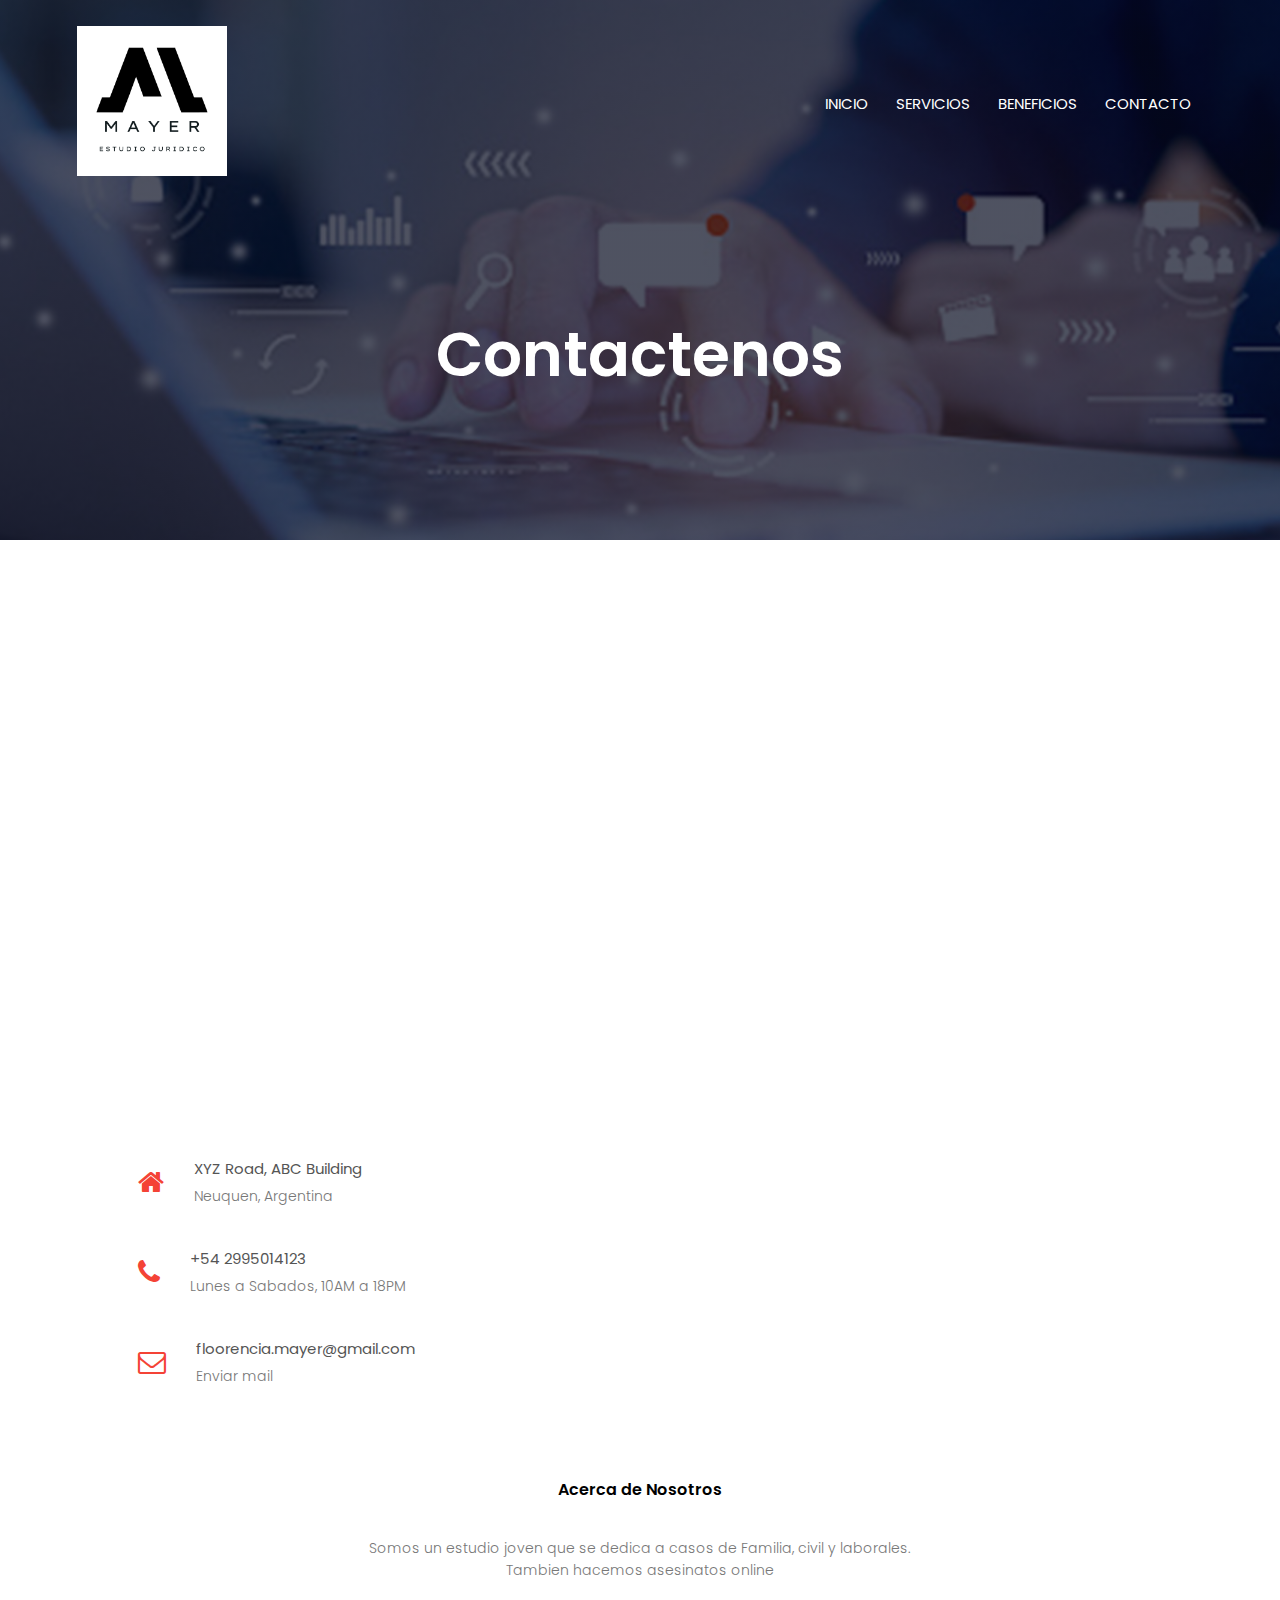
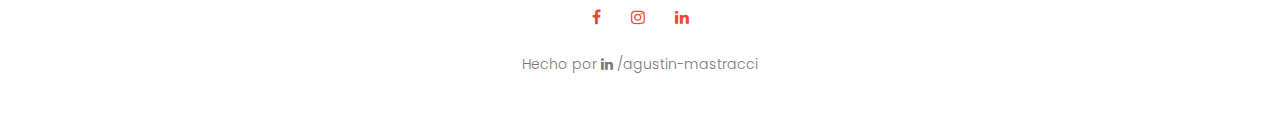
==== contact.html @ e5c3417f "Push" ====
<!DOCTYPE html>
<html>

<head>
    <meta name="viewport" content="with=device-width, initial-scale=1.0">
    <title>Estudio Mayer</title>
    <link rel="stylesheet" href="style.css">
    <link rel="preconnect" href="https://fonts.googleapis.com">
    <link rel="preconnect" href="https://fonts.gstatic.com" crossorigin>
    <link href="https://fonts.googleapis.com/css2?family=Poppins:wght@100;200;300;700&display=swap" rel="stylesheet">
    <link rel="stylesheet" href="https://stackpath.bootstrapcdn.com/font-awesome/4.7.0/css/font-awesome.min.css">
</head>

<body>
    <section class="sub-header">
        <nav>
            <a href="index.html"><img src="images/logo.png"></a>
            <div class="nav-links" id="navLinks">
                <i class="fa fa-times" onclick="hideMenu()"></i>
                <ul>
                    <li><a href="index.html">INICIO</a></li>
                    <li><a href="index.html/course">SERVICIOS</a></li>
                    <li><a href="index.html/facilities">BENEFICIOS</a></li>
                    <li><a href="contact.html">CONTACTO</a></li>
                </ul>
            </div>
            <i class="fa fa-bars" onclick="showMenu()"></i>
        </nav>
        <h1>Contactenos</h1>
    </section>
    <!--------Contact---------->

    <section class="location">
        <iframe src="https://www.google.com/maps/embed?pb=!1m18!1m12!1m3!1d1551.0453415205984!2d-68.04634484176336!3d-38.96759729489!2m3!1f0!2f0!3f0!3m2!1i1024!2i768!4f13.1!3m3!1m2!1s0x960a31885bbe3a89%3A0x9de311fa2ba140d2!2sInt.%20Pedro%20Linares%201158%2C%20Q8300%20Neuqu%C3%A9n!5e0!3m2!1ses!2sar!4v1660686541582!5m2!1ses!2sar"
            width="600" height="450" style="border:0;" allowfullscreen="" loading="lazy" referrerpolicy="no-referrer-when-downgrade"></iframe>
    </section>

    <section class="contact-us">

        <div class="contact-col">
            <div>
                <i class="fa fa-home"></i>
                <span>
                        <h5>XYZ Road, ABC Building</h5>
                        <p>Neuquen, Argentina</p>
                    </span>
            </div>
            <div>
                <i class="fa fa-phone"></i>
                <span>
                        <h5>+54 2995014123</h5>
                        <p>Lunes a Sabados, 10AM a 18PM</p>
                    </span>
            </div>
            <div>
                <i class="fa fa-envelope-o"></i>
                <span>
                        <h5>floorencia.mayer@gmail.com</h5>
                        <p>Enviar mail</p>
                    </span>
            </div>
        </div>

    </section>

    <!--------Footer---------->

    <section class="footer">
        <h4>Acerca de Nosotros</h4>
        <p>Somos un estudio joven que se dedica a casos de Familia, civil y laborales. <br> Tambien hacemos asesinatos online</p>
        <div class="icons">
            <i class="fa fa-facebook"></i>
            <i class="fa fa-instagram"></i>
            <i class="fa fa-linkedin"></i>
        </div>
        <p>Hecho por <i class="fa fa-linkedin"></i> /agustin-mastracci</p>
    </section>

    <!--------Javascript menu---------->
    <script>
        var navLinks = document.getElementById("navLinks");

        function showMenu() {
            navLinks.style.right = "0";
        }

        function hideMenu() {
            navLinks.style.right = "-200px";
        }
    </script>
</body>

</html>
---- style.css ----
* {
    margin: 0;
    padding: 0;
    font-family: 'Poppins', sans-serif;
}

.header {
    min-height: 100vh;
    width: 100%;
    background-image: linear-gradient(rgba(4, 9, 30, 0.7), rgba(4, 9, 30, 0.7)), url(images/back.jpg);
    background-position: center;
    background-size: cover;
    position: relative;
}

nav {
    display: flex;
    padding: 2% 6%;
    justify-content: space-between;
    align-items: center;
}

nav img {
    width: 150px;
}

.nav-links {
    flex: 1;
    text-align: right;
}

.nav-links ul li {
    list-style: none;
    display: inline-block;
    padding: 8px 12px;
    position: relative;
}

.nav-links ul li a {
    color: #fff;
    text-decoration: none;
    font-size: 15px;
}

.nav-links ul li::after {
    content: '';
    width: 0%;
    height: 2px;
    background: #f44336;
    display: block;
    margin: auto;
    transition: 0.5s;
}

.nav-links ul li:hover::after {
    width: 100%;
}

.text-box {
    width: 90%;
    color: #fff;
    position: absolute;
    top: 50%;
    left: 50%;
    transform: translate(-50%, -50%);
    text-align: center;
}

.text-box h1 {
    font-size: 62px;
}

.text-box p {
    margin: 10px 0 40px;
    font-size: 14px;
    color: #fff;
}

.hero-btn {
    display: inline-block;
    text-decoration: none;
    color: #fff;
    border: 1px solid #fff;
    padding: 12px 34px;
    font-size: 13px;
    background: transparent;
    position: relative;
    cursor: pointer;
}

.hero-btn:hover {
    border: 1px solid #f44336;
    background: #f44336;
    transition: 1s;
}

nav .fa {
    display: none;
}

@media(max-width: 700px) {
    .text-box h1 {
        font-size: 20px;
    }
    .nav-links ul li {
        display: block;
    }
    .nav-links {
        position: fixed;
        background: #f44336;
        height: 100vh;
        width: 200px;
        top: 0;
        right: -200px;
        text-align: left;
        z-index: 2;
        transition: 1s;
    }
    nav .fa {
        display: block;
        color: #fff;
        margin: 10px;
        font-size: 22px;
        cursor: pointer;
    }
    .nav-links ul {
        padding: 30px;
    }
}


/*------------- course ------------*/

.course {
    width: 80%;
    margin: auto;
    text-align: center;
    padding-top: 100px;
}

h1 {
    font-size: 36px;
    font-weight: 600;
}

p {
    color: #777;
    font-size: 14px;
    font-weight: 300;
    line-height: 22px;
    padding: 10px;
}

.row {
    margin-top: 5%;
    display: flex;
    justify-content: space-between;
}

.course-col {
    flex-basis: 31%;
    background: #fff3f3;
    border-radius: 10px;
    margin-bottom: 5%;
    padding: 20px 12px;
    box-sizing: border-box;
    transition: 0.5s;
}

h3 {
    text-align: center;
    font-weight: 600;
    margin: 10px 0;
}

.course-col:hover {
    box-shadow: 0 0 20px 0px rgba(0, 0, 0, 0.2);
}

@media(max-width: 700px) {
    .row {
        flex-direction: column;
    }
}


/*------------- campus ------------*/

.campus {
    width: 80%;
    margin: auto;
    text-align: center;
    padding-top: 50px;
}

.campus-col {
    flex-basis: 32%;
    border-radius: 10px;
    margin-bottom: 30px;
    position: relative;
    overflow: hidden;
}

.campus-col img {
    width: 100%;
    display: block;
}

.layer {
    background: transparent;
    height: 100%;
    width: 100%;
    position: absolute;
    top: 0;
    left: 0;
    transition: 0.5s;
}

.layer:hover {
    background: rgba(226, 0, 0, 0.7);
}

.layer h3 {
    width: 100%;
    font-weight: 500;
    color: #fff;
    font-size: 26px;
    bottom: 0;
    left: 50%;
    transform: translateX(-50%);
    position: absolute;
    opacity: 0;
    transition: 0.5s;
}

.layer:hover h3 {
    bottom: 49%;
    opacity: 1;
}


/*------------- facilities ------------*/

.facilities {
    width: 80%;
    margin: auto;
    text-align: center;
    padding-top: 100px;
}

.facilities-col {
    flex-basis: 31%;
    border-radius: 10px;
    margin-bottom: 5%;
    text-align: left;
}

.facilities-col img {
    width: 100%;
    border-radius: 10px;
}

.facilities-col p {
    padding: 0;
}

.facilities-col h3 {
    margin-top: 16px;
    margin-bottom: 15px;
    text-align: left;
}


/*------------- Contacto ------------*/

.cta {
    margin: 100px auto;
    width: 80%;
    background-image: linear-gradient(rgba(0, 0, 0, 0.7), rgba(0, 0, 0, 0.7)), url(images/backg.png);
    background-position: center;
    background-size: cover;
    border-radius: 10px;
    text-align: center;
    padding: 100px 0;
}

.cta h1 {
    color: #fff;
    margin-bottom: 40px;
    padding: 0;
}

@media(max-width: 700px) {
    .cta h1 {
        font-size: 24px;
    }
}


/*------------- Footer ------------*/

.footer {
    width: 100%;
    text-align: center;
    padding: 30px 0;
}

.footer h4 {
    margin-bottom: 25px;
    margin-top: 20px;
    font-weight: 600;
}

.icons .fa {
    color: #f44336;
    margin: 0 13px;
    cursor: pointer;
    padding: 18px 0;
}


/*------------- Contacto ------------*/

.sub-header {
    height: 60vh;
    width: 100%;
    background-image: linear-gradient(rgba(4, 9, 30, 0.7), rgba(4, 9, 30, 0.7)), url(images/contactenos.jpg);
    background-position: center;
    background-size: cover;
    text-align: center;
    color: #fff;
}

.sub-header h1 {
    margin-top: 100px;
    font-size: 62px;
}

.location {
    width: 80%;
    margin: auto;
    padding: 80px 0;
}

.location iframe {
    width: 100%;
}

.contact-us {
    width: 80%;
    margin: auto;
}

.contact-col {
    flex-basis: 48%;
    margin-bottom: 30px;
}

.contact-col div {
    display: flex;
    align-items: center;
    margin-bottom: 40px;
}

.contact-col div .fa {
    font-size: 28px;
    color: #f44336;
    margin: 10px;
    margin-right: 30px;
}

.contact-col div p {
    padding: 0;
}

.contact-col div h5 {
    font-size: 15px;
    margin-bottom: 5px;
    color: #555;
    font-weight: 400;
}

@media(max-width: 700px) {
    .sub-header h1 {
        font-size: 30px;
    }
}
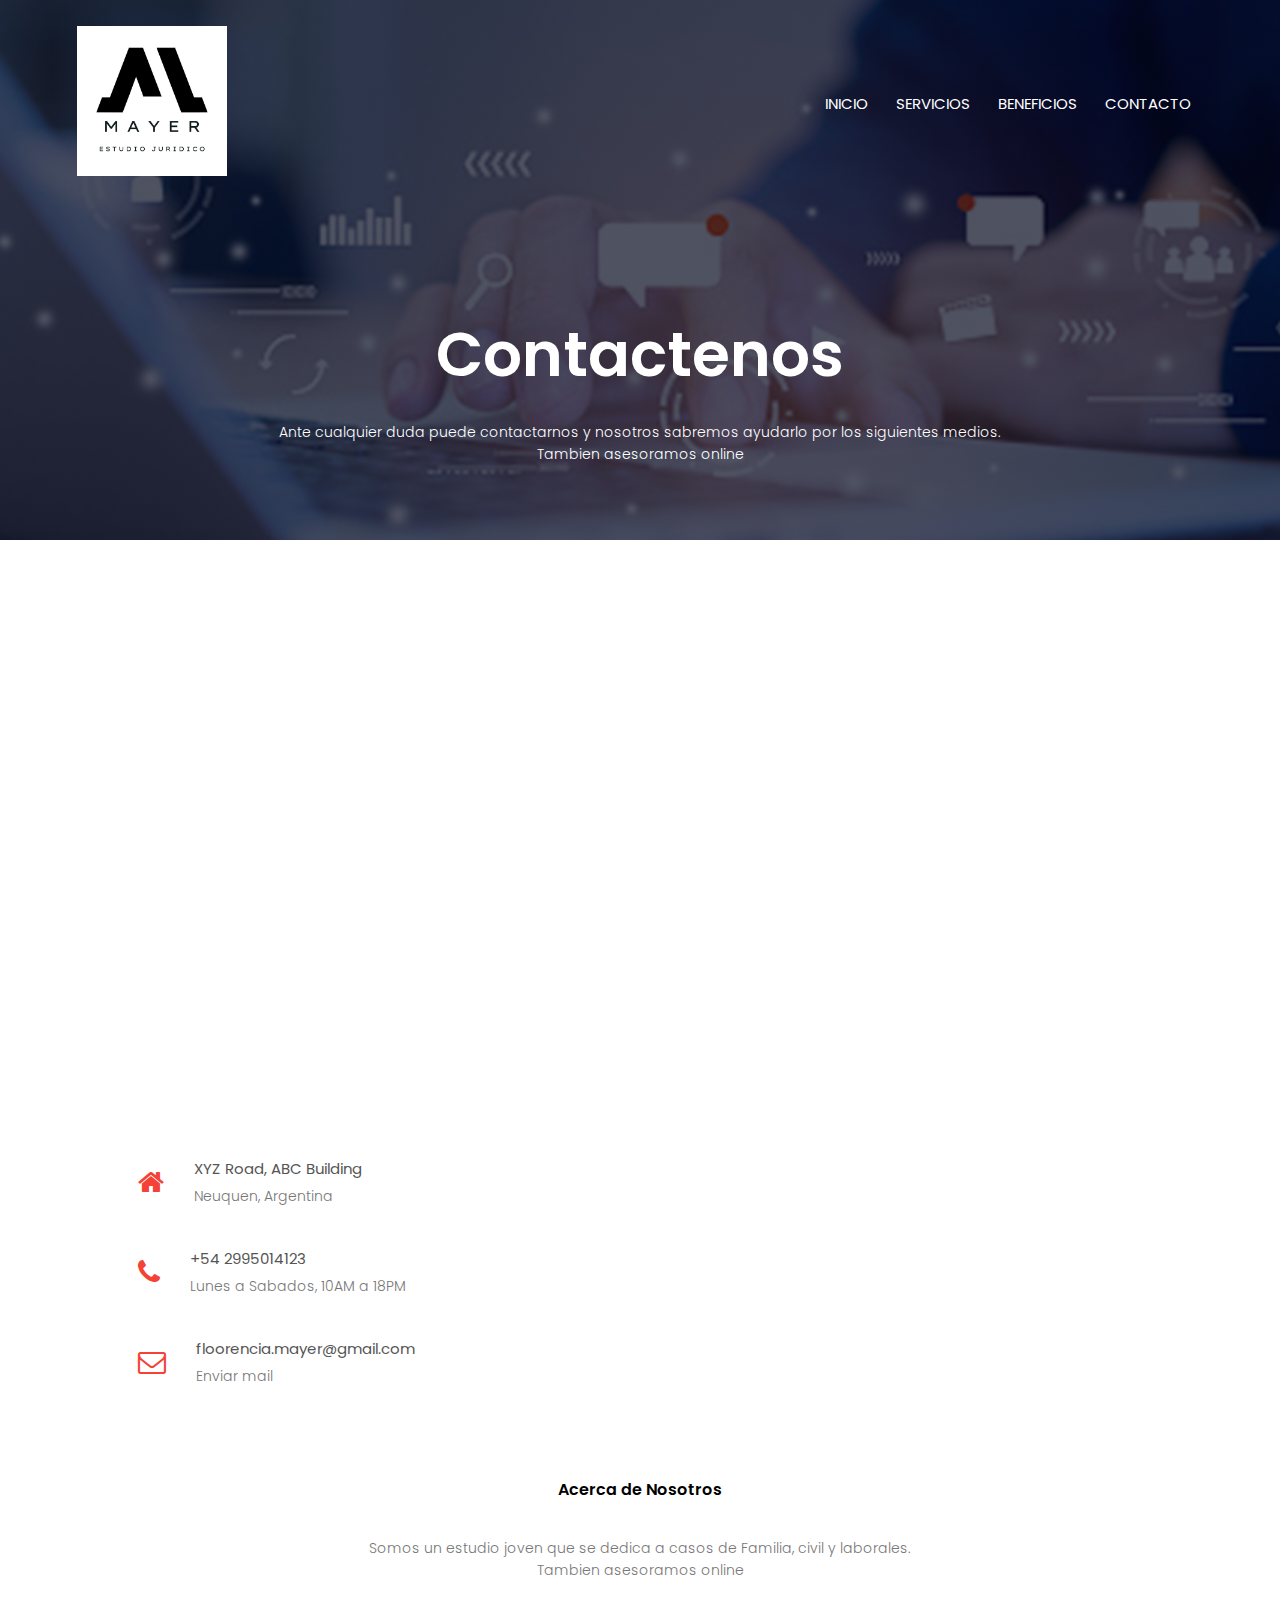
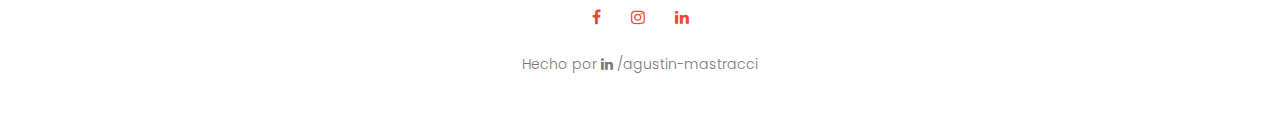
==== commit 8541bec6: "push2" ====
--- a/contact.html
+++ b/contact.html
@@ -19,14 +19,15 @@
                 <i class="fa fa-times" onclick="hideMenu()"></i>
                 <ul>
                     <li><a href="index.html">INICIO</a></li>
-                    <li><a href="index.html/course">SERVICIOS</a></li>
-                    <li><a href="index.html/facilities">BENEFICIOS</a></li>
+                    <li><a href="index.html#course">SERVICIOS</a></li>
+                    <li><a href="index.html#facilities">BENEFICIOS</a></li>
                     <li><a href="contact.html">CONTACTO</a></li>
                 </ul>
             </div>
             <i class="fa fa-bars" onclick="showMenu()"></i>
         </nav>
         <h1>Contactenos</h1>
+        <p>Ante cualquier duda puede contactarnos y nosotros sabremos ayudarlo por los siguientes medios. <br> Tambien asesoramos online</p>
     </section>
     <!--------Contact---------->
 
@@ -67,7 +68,7 @@
 
     <section class="footer">
         <h4>Acerca de Nosotros</h4>
-        <p>Somos un estudio joven que se dedica a casos de Familia, civil y laborales. <br> Tambien hacemos asesinatos online</p>
+        <p>Somos un estudio joven que se dedica a casos de Familia, civil y laborales. <br> Tambien asesoramos online</p>
         <div class="icons">
             <i class="fa fa-facebook"></i>
             <i class="fa fa-instagram"></i>
--- a/style.css
+++ b/style.css
@@ -336,6 +336,12 @@
     font-size: 62px;
 }
 
+.sub-header p {
+    margin: 10px 0 40px;
+    font-size: 14px;
+    color: #fff;
+}
+
 .location {
     width: 80%;
     margin: auto;
